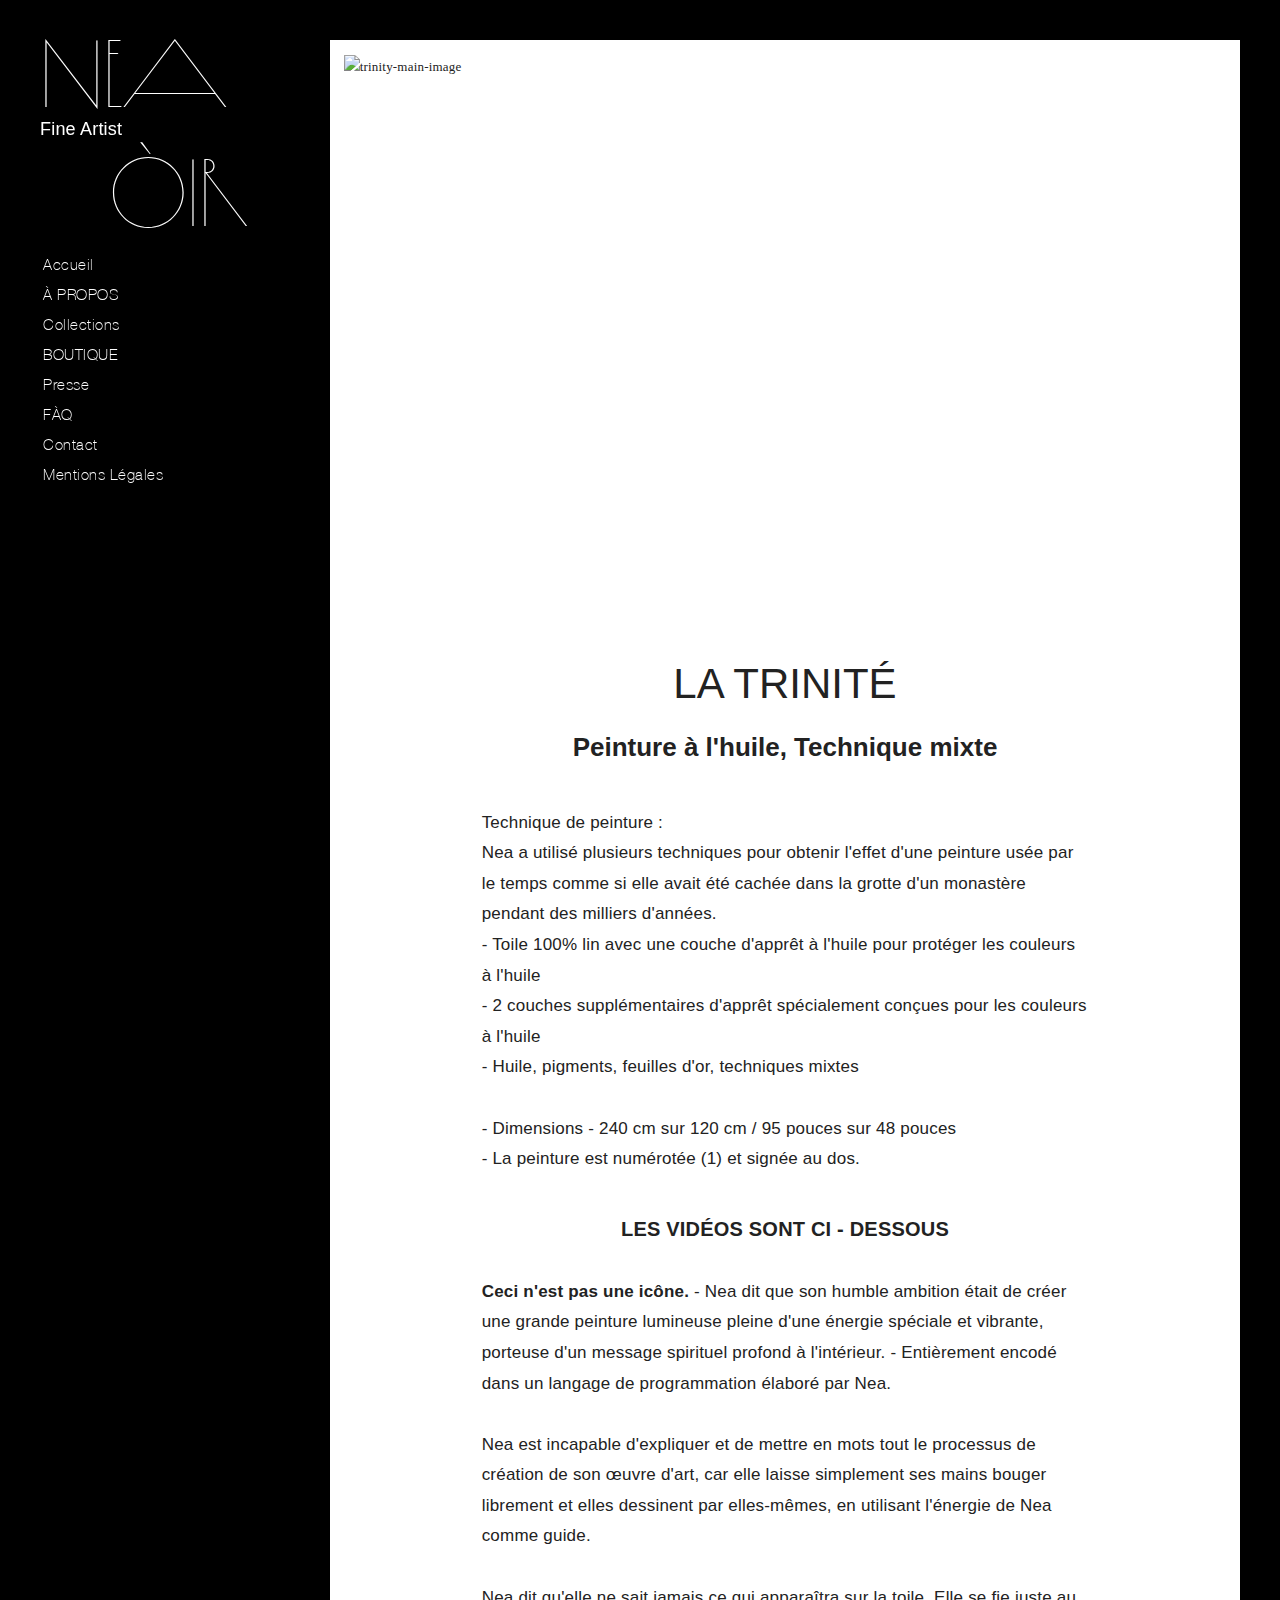
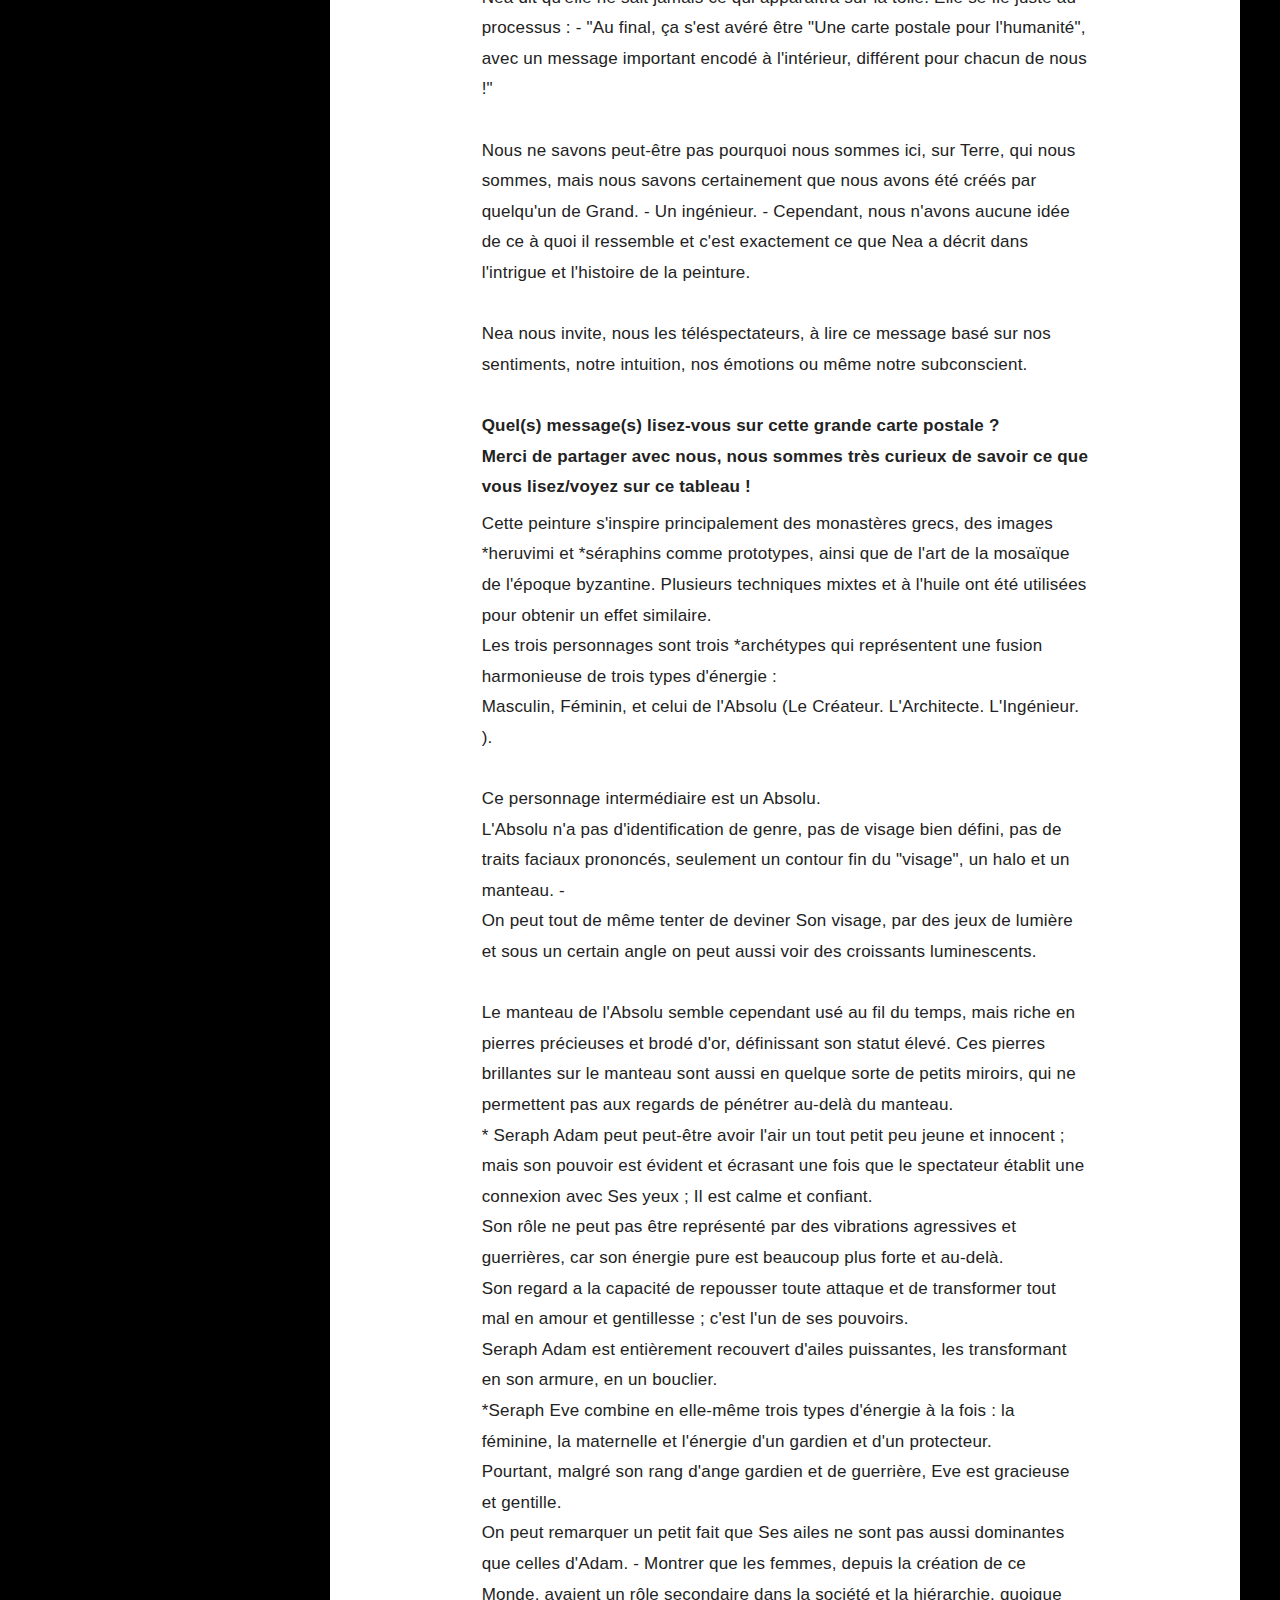
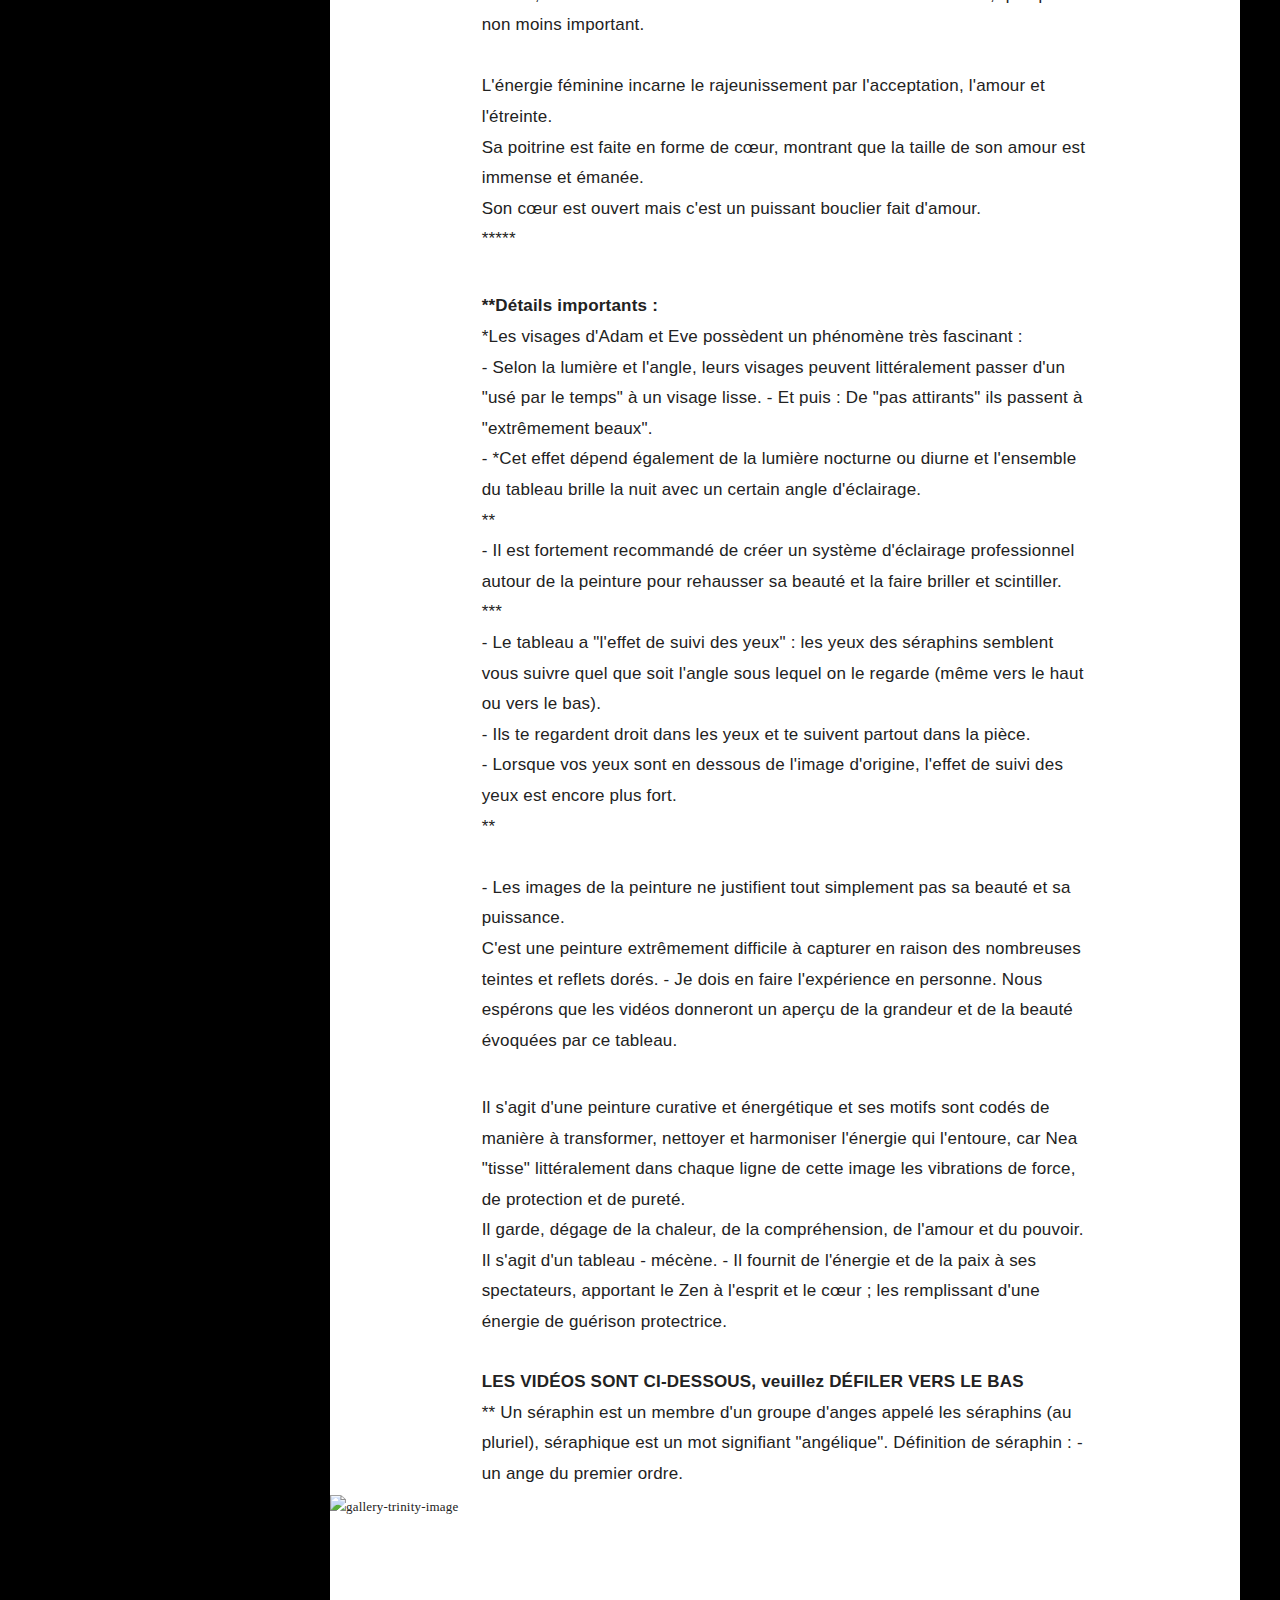
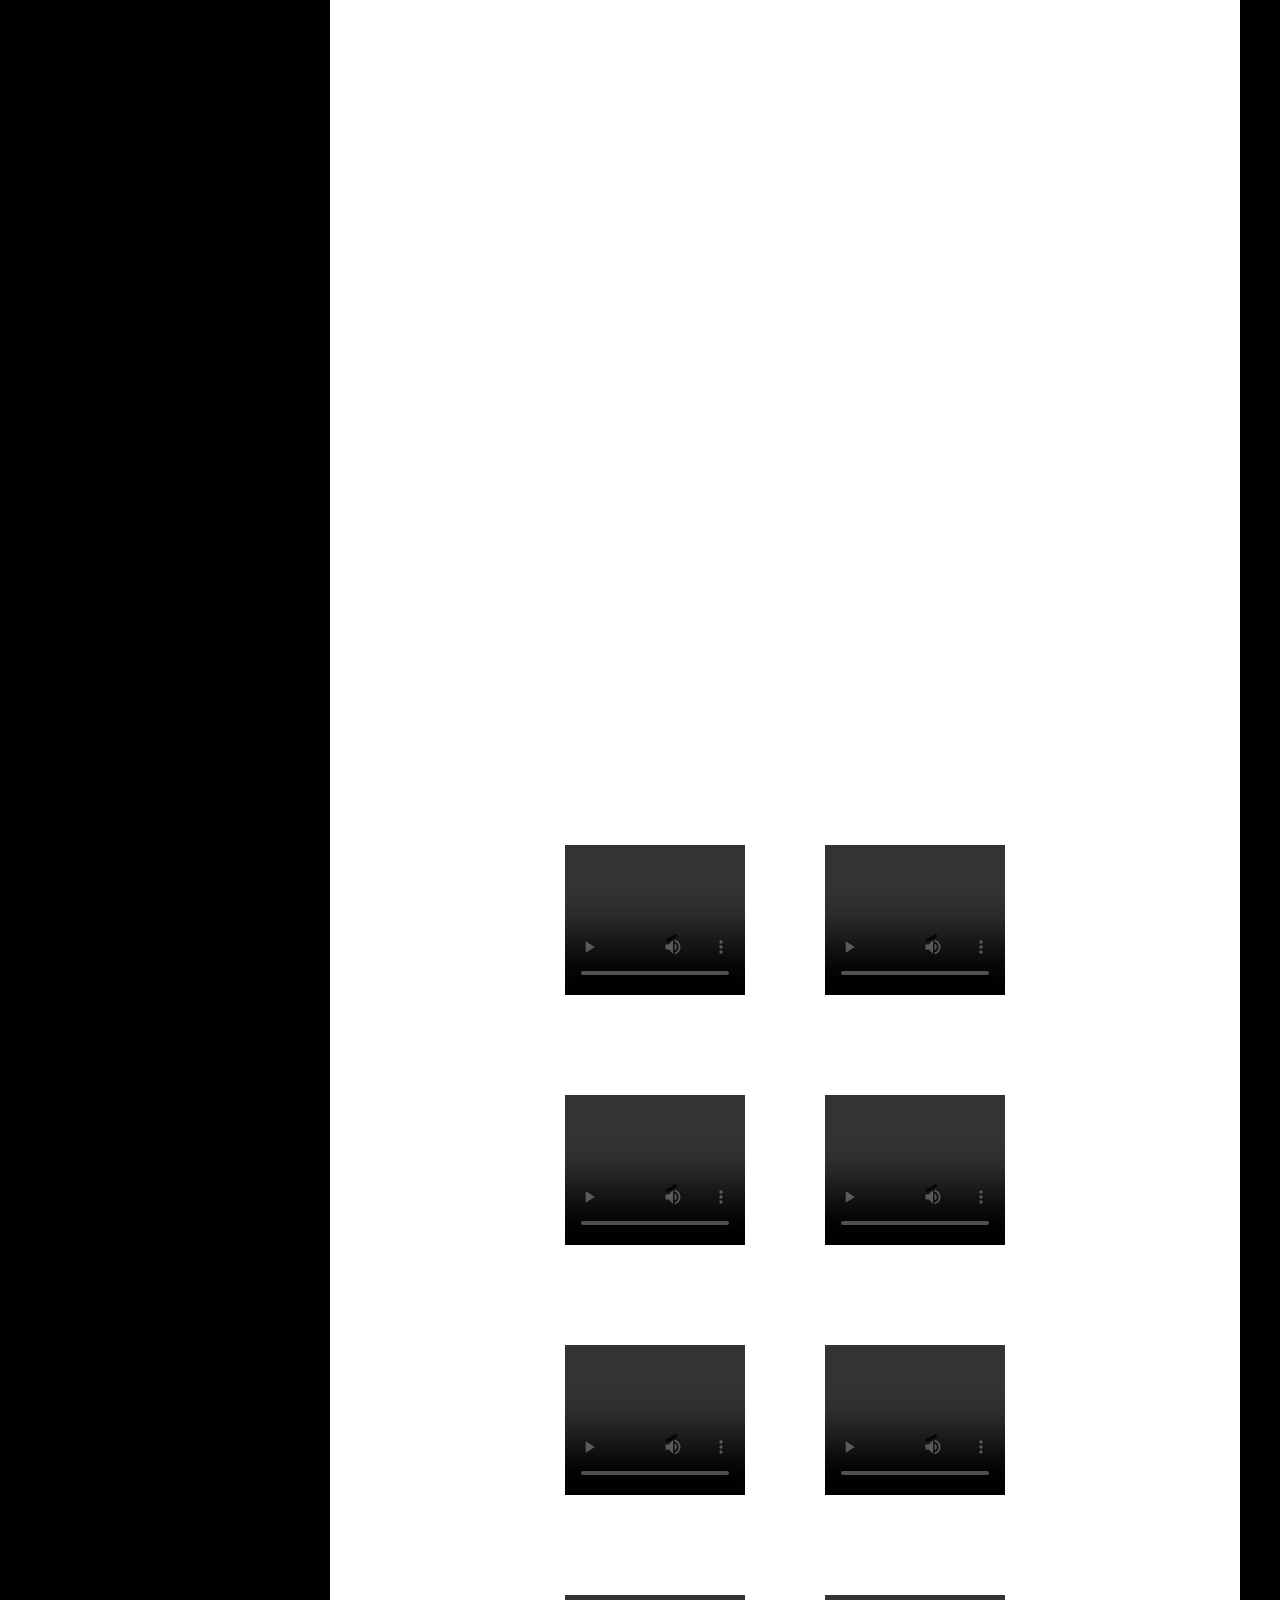
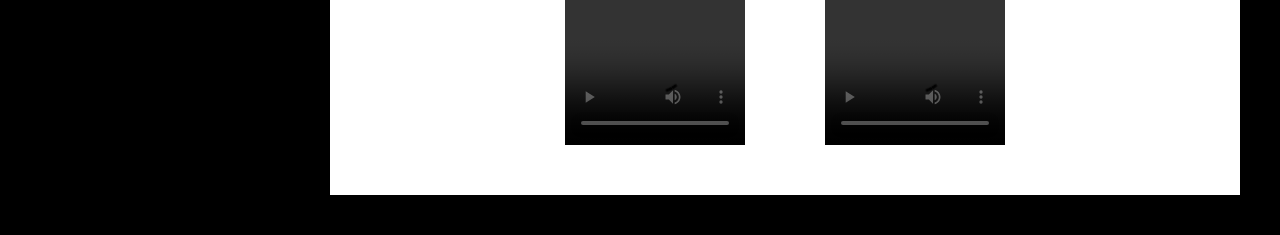
==== trinity.html @ 3c97c103 "Initial commit" ====
<!DOCTYPE html>
<html lang="fr">

<head>
  <meta charset="UTF-8">
  <meta name="viewport" content="width=device-width, initial-scale=1.0">
  <title>Trinity</title>


  <link rel="stylesheet" href="./assets/css/site.css">
  <link rel="stylesheet" href="./assets/css/backtoTop.css">

  <link rel="stylesheet" type="text/css"
    href="https://fonts.googleapis.com/css2?family=Playfair+Display:ital,wght@0,400;0,700;1,400;1,700">

  
  <link rel="stylesheet" href="https://cdnjs.cloudflare.com/ajax/libs/animate.css/4.1.1/animate.min.css" >
  
  <script src="https://cdnjs.cloudflare.com/ajax/libs/wow/1.1.2/wow.min.js"
    integrity="sha512-Eak/29OTpb36LLo2r47IpVzPBLXnAMPAVypbSZiZ4Qkf8p/7S/XRG5xp7OKWPPYfJT6metI+IORkR5G8F900+g=="
    crossorigin="anonymous" referrerpolicy="no-referrer">
  </script>  

    

  <script src="https://kit.fontawesome.com/ac7abcd315.js" crossorigin="anonymous"></script>

  <script src="https://code.jquery.com/jquery-3.5.1.min.js"></script>

 

  <script crossorigin="anonymous" src="./assets/js/extract-css-runtime-min.en-US.js" defer></script>
  <script crossorigin="anonymous" src="../assets/js/extract-css-moment-js-vendor-min.en-US.js" defer></script>
  <script crossorigin="anonymous" src="./assets/js/common-vendors-stable-min.en-US.js" defer></script>
  <script crossorigin="anonymous" src="../assets/js/common-vendors-min.en-US.js" defer></script>
  <script crossorigin="anonymous" src="./assets/js/common-min.en-US.js" defer></script>


  <script data-name="static-context">Static = window.Static || {}; Static.SQUARESPACE_CONTEXT = {};</script>

  <script type="module">Squarespace.load(window);</script>

  <script type="module">Squarespace.afterBodyLoad(Y);</script>


  <script crossorigin="anonymous" src="./static/site.js" defer></script>


</head>

<body style=""
  class="sidebar-text-alignment-left sidebar-position-left sidebar-fixed mobile-site-title-style-manual blog-sidebar-right gallery-style-fit enable-gallery-thumbnails initial-gallery-view-slideshow homepage-gallery-view-slideshow thumbnail-aspect-ratio-auto gallery-controls-simple social-icon-style-normal   show-category-navigation   event-show-past-events event-thumbnails event-thumbnail-size-32-standard event-date-label  event-list-show-cats event-list-date event-list-time event-list-address   event-icalgcal-links  event-excerpts  event-item-back-link    product-list-titles-under product-list-alignment-center product-item-size-43-four-thirds product-image-auto-crop product-gallery-size-43-four-thirds  show-product-price  product-social-sharing tweak-v1-related-products-image-aspect-ratio-11-square tweak-v1-related-products-details-alignment-center newsletter-style-dark hide-opentable-icons opentable-style-dark small-button-style-solid small-button-shape-square medium-button-style-solid medium-button-shape-square large-button-style-solid large-button-shape-square image-block-poster-text-alignment-center image-block-card-dynamic-font-sizing image-block-card-content-position-center image-block-card-text-alignment-left image-block-overlap-dynamic-font-sizing image-block-overlap-content-position-center image-block-overlap-text-alignment-left image-block-collage-dynamic-font-sizing image-block-collage-content-position-top image-block-collage-text-alignment-left image-block-stack-dynamic-font-sizing image-block-stack-text-alignment-left button-style-solid button-corner-style-square tweak-product-quick-view-button-style-floating tweak-product-quick-view-button-position-bottom tweak-product-quick-view-lightbox-excerpt-display-truncate tweak-product-quick-view-lightbox-show-arrows tweak-product-quick-view-lightbox-show-close-button tweak-product-quick-view-lightbox-controls-weight-light native-currency-code-usd collection-type-page collection-layout-default collection-558eadd3e4b0344a8c46f229 mobile-style-available"
  >

  <div id="canvasWrappe">
    <div id="canvas" class="side-navbar-trinity">

      <div id="mobileNav">
        <div class="wrapper">
          <nav class="main-nav mobile-nav">
            <ul>

              <li class="gallery-collection active-link">
                <a href="index.html">Accueil</a>
              </li>

              <li class="gallery-collection">
                <a href="about.html">À PROPOS</a>
              </li>

              <li class="gallery-collection">
                <a href="galleryVideo.html">Collections</a>
              </li>

            </ul>
          </nav>
          <nav class="main-nav mobile-nav">
            <ul>

              <li class="page-collection">
                <a href="shop.html">BOUTIQUE</a>
              </li>

              <li class="page-collection">
                <a href="press.html">Presse</a>
              </li>

              <li class="page-collection">
                <a href="faq.html">FÀQ</a>
              </li>

              <li class="blog-collection">
                <a href="contact.html">Contact</a>
              </li>


              <li class="page-collection">
                <a href="condition.html">Mentions Légales</a>
              </li>

              <li class="page-collection-row"  style=" display: flex; flex-direction: row; justify-content: space-evenly;">
                <a href="#"><i  class="fab fa-facebook-f"></i></a>
                <a href="#"><i  class="fab fa-whatsapp"></i></a>
                <a href="#"><i  class="fab fa-youtube"></i></a>
                <a href="https://www.instagram.com/nea_oir/"><i  class="fab fa-instagram"></i></a>
              </li>

            </ul>
          </nav>
        </div>
      </div>

      <div id="headerWrapper">
        <header id="header">

          <div id="topNavMobile">
            <nav id="mobileMenuLink" class="main-nav clear">
              <ul>
                <li class="active-link"><a>Menu</a></li>
              </ul>
            </nav>
          </div>

          <div id="logo" data-content-field="site-title">

            <h1 class="logo site-title">
              <a href="index.html">
                NEA
              </a>
            </h1>

            <div class="logo-subtitle">Fine Artist</div>

            <h1 class="logo site-title-2">
              <a href="index.html">
                ÒIR
              </a>
            </h1>


          </div>

         

          <div id="topNav" data-content-field="navigation">
            <nav id="mainNavigation" class="main-nav dropdown-click desktop-nav">
              <ul>


                <li class="gallery-collection ">
                  <a href="index.html">Accueil</a>
                </li>



                <li class="gallery-collection">
                  <a href="about.html">À PROPOS</a>
                </li>



                <li class="gallery-collection">
                  <a href="galleryVideo.html">Collections</a>
                </li>


              </ul>

            </nav>

            <nav id="secondaryNavigation" class="main-nav dropdown-click desktop-nav">
              <ul>

                <li class="page-collection">
                  <a href="shop.html">BOUTIQUE</a>
                </li>

                <li class="page-collection">
                  <a href="press.html">Presse</a>
                </li>

                <li class="blog-collection">
                  <a href="faq.html">FÀQ</a>
                </li>

                <li class="page-collection">
                  <a href="contact.html">Contact</a>
                </li>



                <li class="page-collection">
                  <a href="condition.html">Mentions Légales</a>
                </li>


                <li class="page-collection-row">
                  <a href="#"><i  class="fab fa-facebook-f"></i></a>
                  <a href="#"><i  class="fab fa-whatsapp"></i></a>
                  <a href="#"><i  class="fab fa-youtube"></i></a>
                  <a href="https://www.instagram.com/nea_oir/"><i  class="fab fa-instagram"></i></a>
                </li>



              </ul>

            </nav>
          </div>

        </header>
      </div>

      <div id="pageWrapper" class="hfeed" role="main" style="margin-left: 290px;">
        <!-- CATEGORY NAV -->

        <section id="page" style="background-color: white;">

          <div class="main-content" data-content-field="main-content">
            <div data-type="page">


              <div class="" style="display: flex; flex-direction: column; align-items: center;">

                <div class="" style="display: contents;">


                  <noscript>
                    <img class="trinity-img1" src="./assets/images/trinity gold titlesSMALL.png" alt="trinity-main-image" >
                  </noscript>

                  <img class="trinity-img1 circle-enter-active" src="./assets/images/trinity gold titles.png" data-image-focal-point="0.5,0.5" alt="trinity-main-image"
                    data-type="image">

                  <h1 class="galleryvideo-heading grow">LA TRINITÉ</h1>

                  <h3 class="trinity-subheading">Peinture à l'huile, Technique mixte</h3>

                  <br>

                  <!-- <br> -->

                  <p class="about-para trinity-sqs-col-8 span-8 wow animate__animated animate__slideInLeft animate__delay-0.7s">

                    Technique de peinture : <br>
                    Nea a utilisé plusieurs techniques pour obtenir l'effet d'une peinture usée par le temps comme si
                    elle avait été cachée dans la grotte d'un monastère pendant des milliers d'années. <br>

                    - Toile 100% lin avec une couche d'apprêt à l'huile pour protéger les couleurs à l'huile <br>
                    - 2 couches supplémentaires d'apprêt spécialement conçues pour les couleurs à l'huile <br>
                    - Huile, pigments, feuilles d'or, techniques mixtes

                    <br><br>

                    - Dimensions - 240 cm sur 120 cm / 95 pouces sur 48 pouces <br>
                    - La peinture est numérotée (1) et signée au dos.


                    <br><br>

                  </p>

                  <p class="about-para trinity-sqs-col-8 span-8" style="text-align: center;">
                    <strong style="font-size: 20px;" >LES VIDÉOS SONT CI - DESSOUS </strong>
                  </p>


                  <br>

                  <p class="about-para trinity-sqs-col-8 span-8 wow animate__animated animate__slideInRight animate__delay-0.7s">

                    <strong> Ceci n'est pas une icône.</strong>
                    - Nea dit que son humble ambition était de créer une grande peinture
                    lumineuse pleine d'une énergie spéciale et vibrante, porteuse d'un message spirituel profond à
                    l'intérieur. - Entièrement encodé dans un langage de programmation élaboré par Nea. <br> <br>

                    Nea est incapable d'expliquer et de mettre en mots tout le processus de création de son œuvre d'art,
                    car elle laisse simplement ses mains bouger librement et elles dessinent par elles-mêmes, en
                    utilisant l'énergie de Nea comme guide. <br> <br>

                    Nea dit qu'elle ne sait jamais ce qui apparaîtra sur la toile. Elle se fie juste au processus : -
                    "Au final, ça s'est avéré être "Une carte postale pour l'humanité", avec un message important encodé
                    à l'intérieur, différent pour chacun de nous !" <br> <br>

                    Nous ne savons peut-être pas pourquoi nous sommes ici, sur Terre, qui nous sommes, mais nous savons
                    certainement que nous avons été créés par quelqu'un de Grand. - Un ingénieur. - Cependant, nous
                    n'avons aucune idée de ce à quoi il ressemble et c'est exactement ce que Nea a décrit dans
                    l'intrigue et l'histoire de la peinture. <br> <br>

                    Nea nous invite, nous les téléspectateurs, à lire ce message basé sur nos sentiments, notre
                    intuition, nos émotions ou même notre subconscient.

                    <br><br>

                    <strong>
                      Quel(s) message(s) lisez-vous sur cette grande carte postale ? <br>
                      Merci de partager avec nous, nous sommes très curieux de savoir ce que vous lisez/voyez sur ce
                      tableau !
                    </strong>

                  </p>

                  <p class="about-para trinity-sqs-col-8 span-8 wow animate__animated animate__slideInLeft animate__delay-0.7s" style="">
                    Cette peinture s'inspire principalement des monastères grecs, des images *heruvimi et *séraphins
                    comme prototypes, ainsi que de l'art de la mosaïque de l'époque byzantine.
                    Plusieurs techniques mixtes et à l'huile ont été utilisées pour obtenir un effet similaire. <br>
                    Les trois personnages sont trois *archétypes qui représentent une fusion harmonieuse de trois types
                    d'énergie : <br>
                    Masculin, Féminin, et celui de l'Absolu (Le Créateur. L'Architecte. L'Ingénieur. ).

                    <br><br>

                    Ce personnage intermédiaire est un Absolu. <br>
                    L'Absolu n'a pas d'identification de genre, pas de visage bien défini, pas de traits faciaux
                    prononcés, seulement un contour fin du "visage", un halo et un manteau. - <br>
                    On peut tout de même tenter de deviner Son visage, par des jeux de lumière et sous un certain angle
                    on peut aussi voir des croissants luminescents.

                    <br><br>

                    Le manteau de l'Absolu semble cependant usé au fil du temps, mais riche en pierres précieuses et
                    brodé d'or, définissant son statut élevé. Ces pierres brillantes sur le manteau sont aussi en
                    quelque sorte de petits miroirs, qui ne permettent pas aux regards de pénétrer au-delà du manteau.
                    <br>
                    * Seraph Adam peut peut-être avoir l'air un tout petit peu jeune et innocent ; mais son pouvoir est
                    évident et écrasant une fois que le spectateur établit une connexion avec Ses yeux ; Il est calme et
                    confiant.
                    <br>
                    Son rôle ne peut pas être représenté par des vibrations agressives et guerrières, car son énergie
                    pure est beaucoup plus forte et au-delà. <br>
                    Son regard a la capacité de repousser toute attaque et de transformer tout mal en amour et
                    gentillesse ; c'est l'un de ses pouvoirs. <br>
                    Seraph Adam est entièrement recouvert d'ailes puissantes, les transformant en son armure, en un
                    bouclier. <br>
                    *Seraph Eve combine en elle-même trois types d'énergie à la fois : la féminine, la maternelle et
                    l'énergie d'un gardien et d'un protecteur. <br>
                    Pourtant, malgré son rang d'ange gardien et de guerrière, Eve est gracieuse et gentille. <br>
                    On peut remarquer un petit fait que Ses ailes ne sont pas aussi dominantes que celles d'Adam. -
                    Montrer que les femmes, depuis la création de ce Monde, avaient un rôle secondaire dans la société
                    et la hiérarchie, quoique non moins important.

                    <br><br>

                    L'énergie féminine incarne le rajeunissement par l'acceptation, l'amour et l'étreinte. <br>
                    Sa poitrine est faite en forme de cœur, montrant que la taille de son amour est immense et émanée.
                    <br>
                    Son cœur est ouvert mais c'est un puissant bouclier fait d'amour. <br>
                    *****

                    <br><br>

                  </p>


                  <p class="about-para trinity-sqs-col-8 span-8 wow animate__animated animate__slideInRight animate__delay-0.7s">

                    <strong>**Détails importants :</strong> <br>
                    *Les visages d'Adam et Eve possèdent un phénomène très fascinant : <br>
                    - Selon la lumière et l'angle, leurs visages peuvent littéralement passer d'un "usé par le temps" à
                    un visage lisse. - Et puis : De "pas attirants" ils passent à "extrêmement beaux". <br>
                    - *Cet effet dépend également de la lumière nocturne ou diurne et l'ensemble du tableau brille la
                    nuit avec un certain angle d'éclairage. <br>
                    ** <br>
                    - Il est fortement recommandé de créer un système d'éclairage professionnel autour de la peinture
                    pour rehausser sa beauté et la faire briller et scintiller. <br>
                    *** <br>
                    - Le tableau a "l'effet de suivi des yeux" : les yeux des séraphins semblent vous suivre quel que
                    soit l'angle sous lequel on le regarde (même vers le haut ou vers le bas). <br>
                    - Ils te regardent droit dans les yeux et te suivent partout dans la pièce. <br>
                    - Lorsque vos yeux sont en dessous de l'image d'origine, l'effet de suivi des yeux est encore plus
                    fort. <br>
                    **
                    <br><br>

                    - Les images de la peinture ne justifient tout simplement pas sa beauté et sa puissance. <br>
                    C'est une peinture extrêmement difficile à capturer en raison des nombreuses teintes et reflets
                    dorés. - Je dois en faire l'expérience en personne. Nous espérons que les vidéos donneront un aperçu
                    de la grandeur et de la beauté évoquées par ce tableau.

                    <br><br>

                  </p>


                  <p class="about-para trinity-sqs-col-8 span-8 wow animate__animated animate__slideInLeft animate__delay-0.7s" style="">
                    Il s'agit d'une peinture curative et énergétique et ses motifs sont codés de manière à transformer,
                    nettoyer et harmoniser l'énergie qui l'entoure, car Nea "tisse" littéralement dans chaque ligne de
                    cette image les vibrations de force, de protection et de pureté.
                    <br>
                    Il garde, dégage de la chaleur, de la compréhension, de l'amour et du pouvoir.
                    <br>
                    Il s'agit d'un tableau - mécène. - Il fournit de l'énergie et de la paix à ses spectateurs,
                    apportant le Zen à l'esprit et le cœur ; les remplissant d'une énergie de guérison protectrice.

                  </p>

                  <br>

                  <p class="about-para trinity-sqs-col-8 span-8 wow animate__animated animate__slideInLeft animate__delay-0.7s" style="">

                    <strong>LES VIDÉOS SONT CI-DESSOUS, veuillez DÉFILER VERS LE BAS</strong> <br>

                    ** Un séraphin est un membre d'un groupe d'anges appelé les séraphins (au pluriel), séraphique est
                    un mot signifiant "angélique". Définition de séraphin : - un ange du premier ordre.

                  </p>

                  <noscript>
                    <img class="trinity-img2" src="./assets/images/gallerytrinity.webp" alt="gallery-trinity-image" >
                  </noscript>

                  <img class="trinity-img2" src="./assets/images/gallerytrinity.webp" data-image-focal-point="0.5,0.5"
                    alt="gallery-trinity-image" data-type="image" />



                  <div class="trinityvideo-row1 wow animate__animated animate__zoomIn animate__delay-0.7s">
                    
                    <video id="video1" class="trinity-iframe" controls>
                      <source src="/assets/video/trinity/1 Holy Trinity bright.mp4" type="video/mp4" >

                      Your browser does not support the video tag.
                    </video>

                    <video id="video1" class="trinity-iframe" controls>
                      <source src="/assets/video/trinity/2 Holy Trinity full.mp4" type="video/mp4" >

                      Your browser does not support the video tag.
                    </video>


                  </div>

                  <div class="trinityvideo-row1 wow animate__animated animate__zoomIn animate__delay-0.7s">

                    <video id="video1" class="trinity-iframe" controls>
                      <source src="/assets/video/trinity/3 Holy Trinity full1.mp4" type="video/mp4" >

                      Your browser does not support the video tag.
                    </video>

                    <video id="video1" class="trinity-iframe" controls>
                      <source src="/assets/video/trinity/4 absolut3f.mp4" type="video/mp4" >

                      Your browser does not support the video tag.
                    </video>


                  </div>

                  <div class="trinityvideo-row1 wow animate__animated animate__zoomIn animate__delay-0.7s">

                    <video id="video1" class="trinity-iframe" controls>
                      <source src="/assets/video/trinity/5 Holy Trinity short.mp4" type="video/mp4" >

                      Your browser does not support the video tag.
                    </video>

                    <video id="video1" class="trinity-iframe" controls>
                      <source src="/assets/video/trinity/6 adam f.mp4" type="video/mp4" >

                      Your browser does not support the video tag.
                    </video>


                  </div>

                  <div class="trinityvideo-row1 wow animate__animated animate__zoomIn animate__delay-0.7s">

                    <video id="video1" class="trinity-iframe" controls>
                      <source src="/assets/video/trinity/7 adam video audio.mp4" type="video/mp4" >

                      Your browser does not support the video tag.
                    </video>

                    <video id="video1" class="trinity-iframe" controls>
                      <source src="/assets/video/trinity/8eva2.mp4" type="video/mp4" >

                      Your browser does not support the video tag.
                    </video>


                  </div>


                </div>



              </div>




            </div>
          </div>

          <!-- Back to top button -->
          <a id="button">
            <i class="fas fa-angle-up topIcon"></i>
          </a>

        </section>
      </div>

    </div>
  </div>



  <script>
    new WOW().init();
  </script>

<script src="http://ajax.googleapis.com/ajax/libs/jquery/1.7.1/jquery.min.js" type="text/javascript"></script>
<script src="./static/backtotop.js"></script>


</body>

</html>
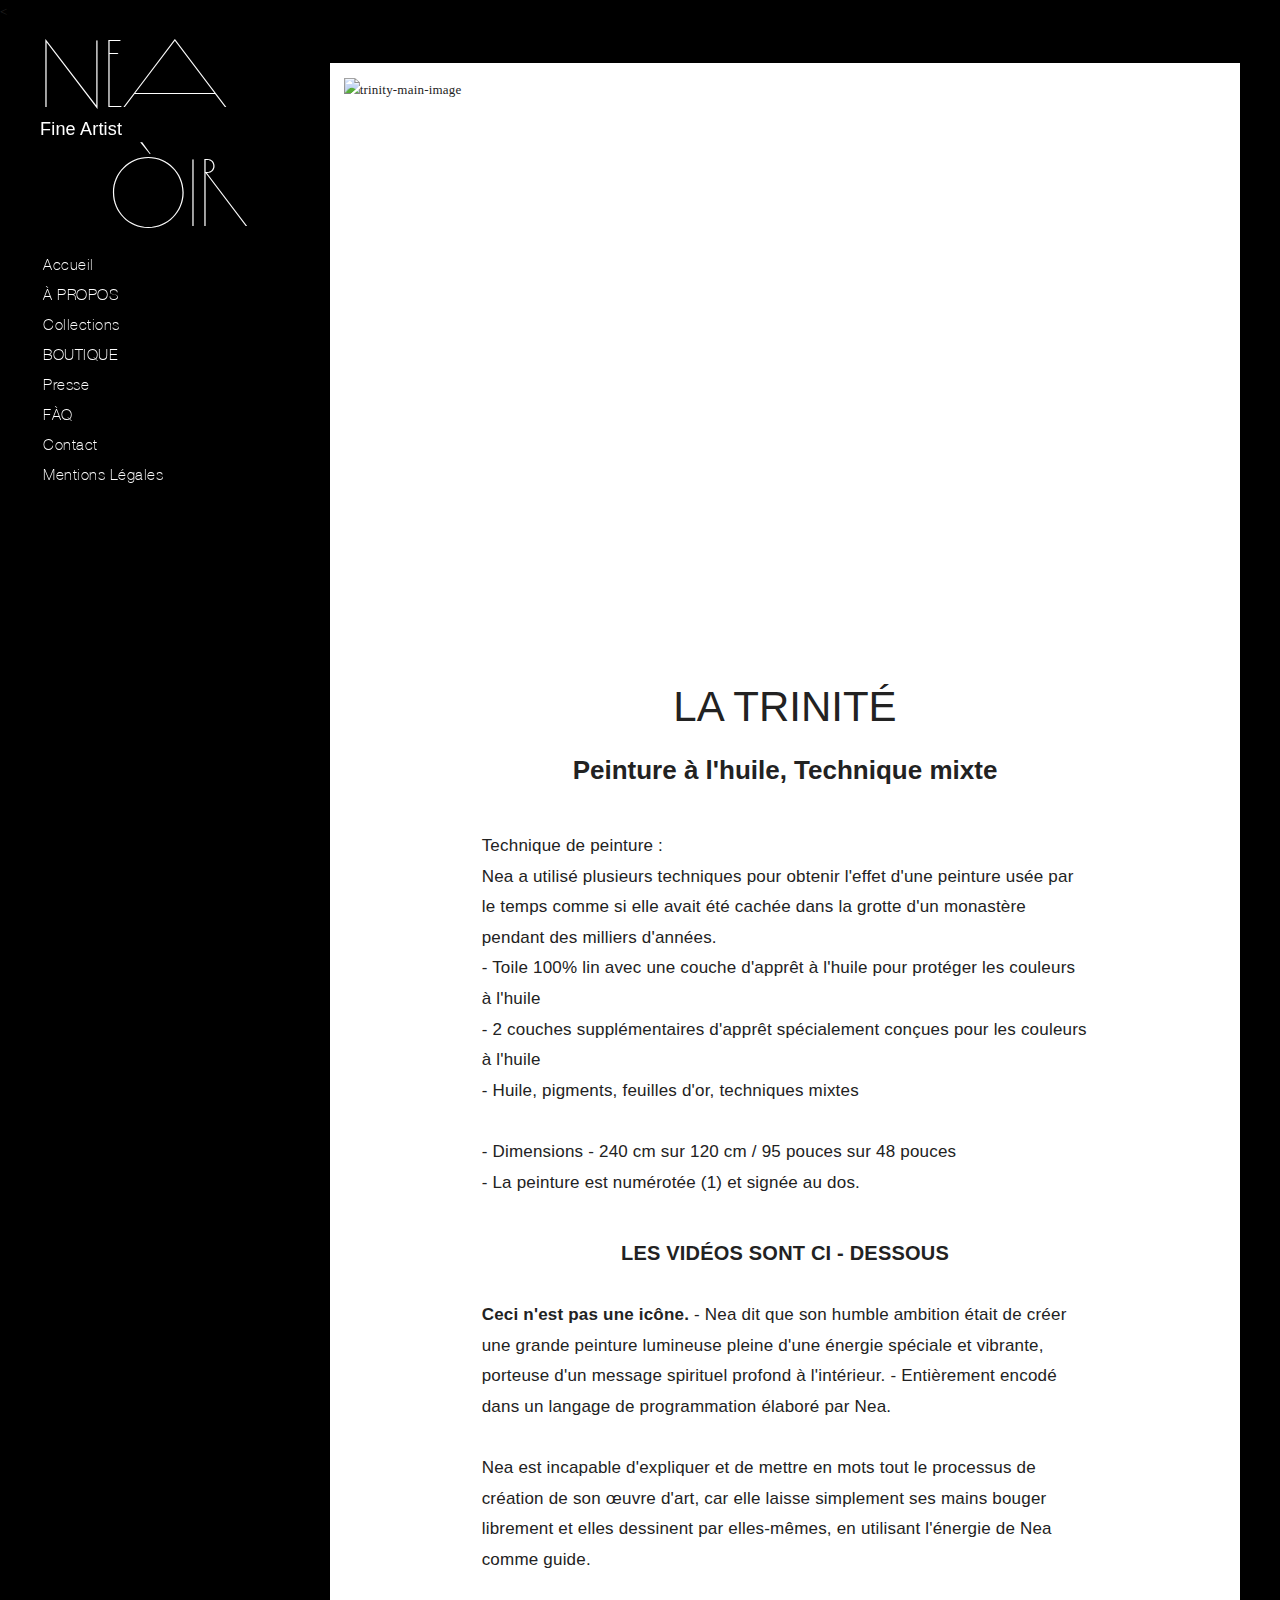
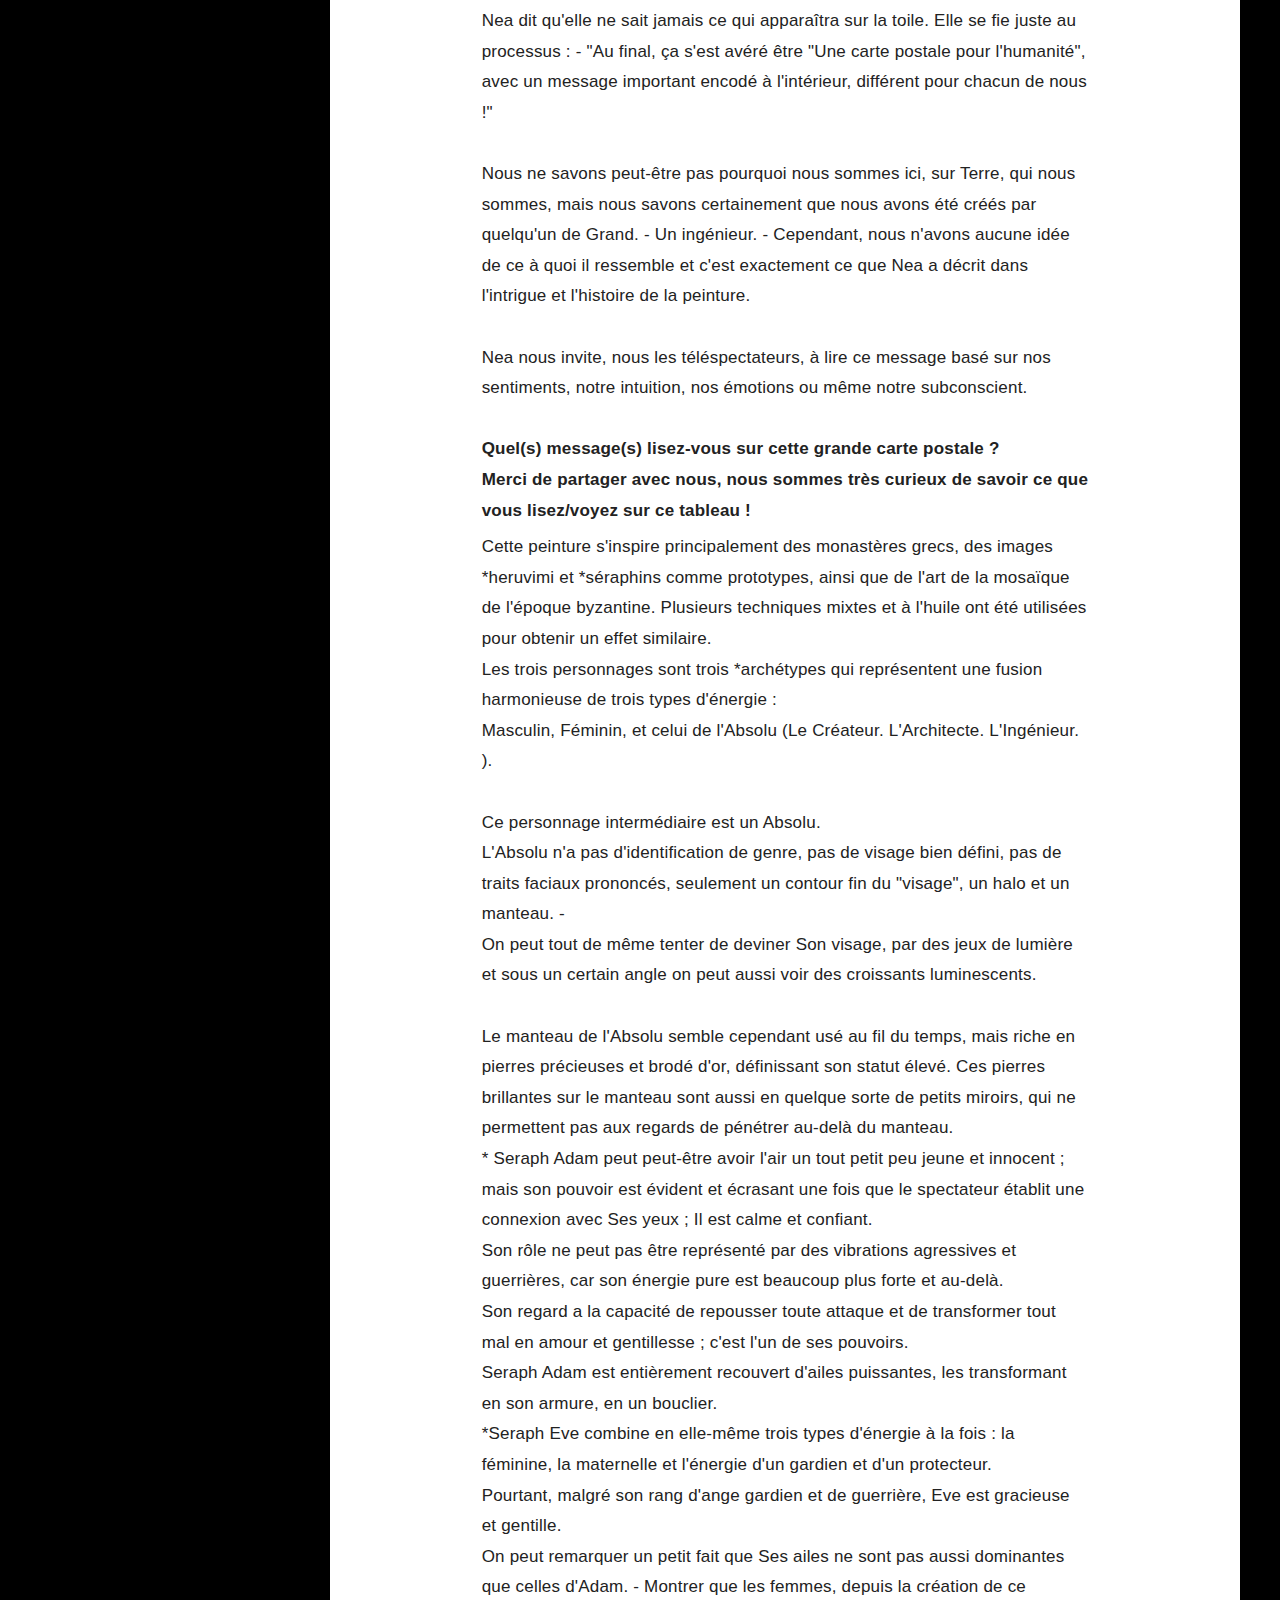
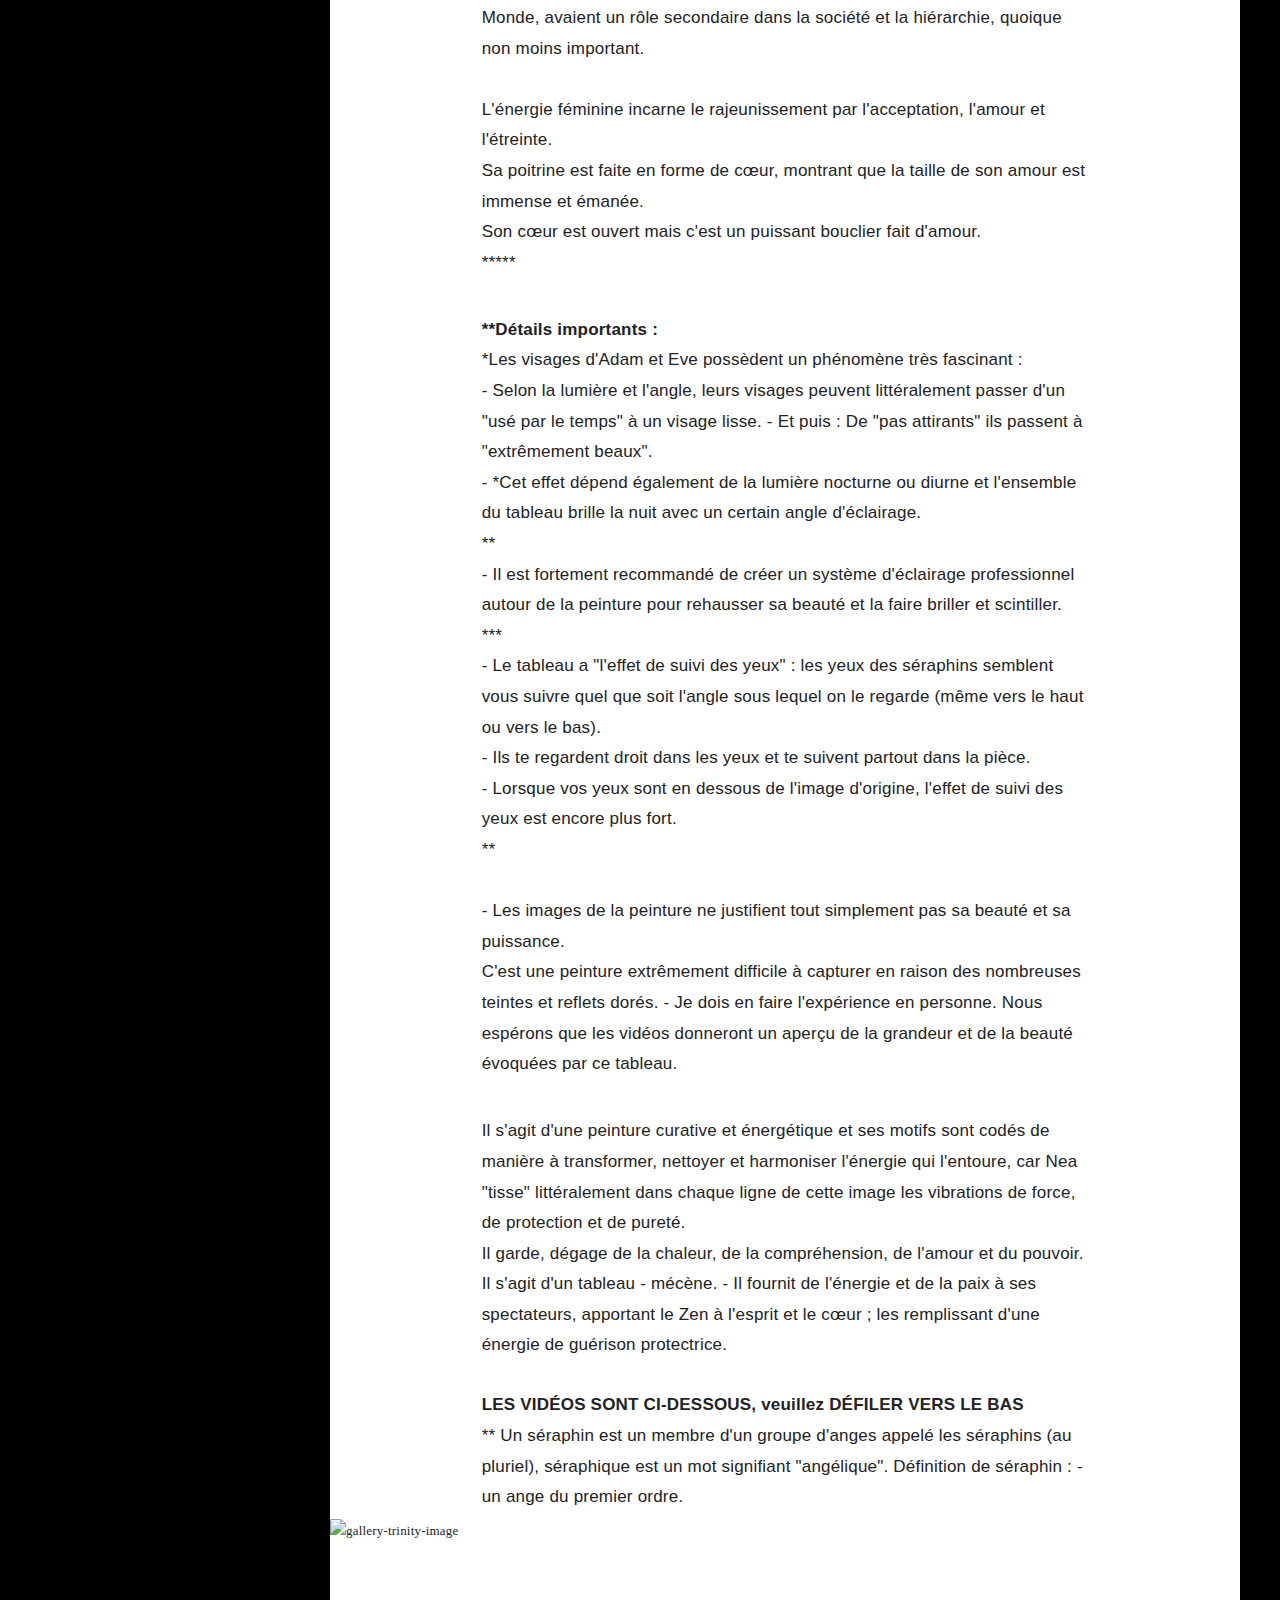
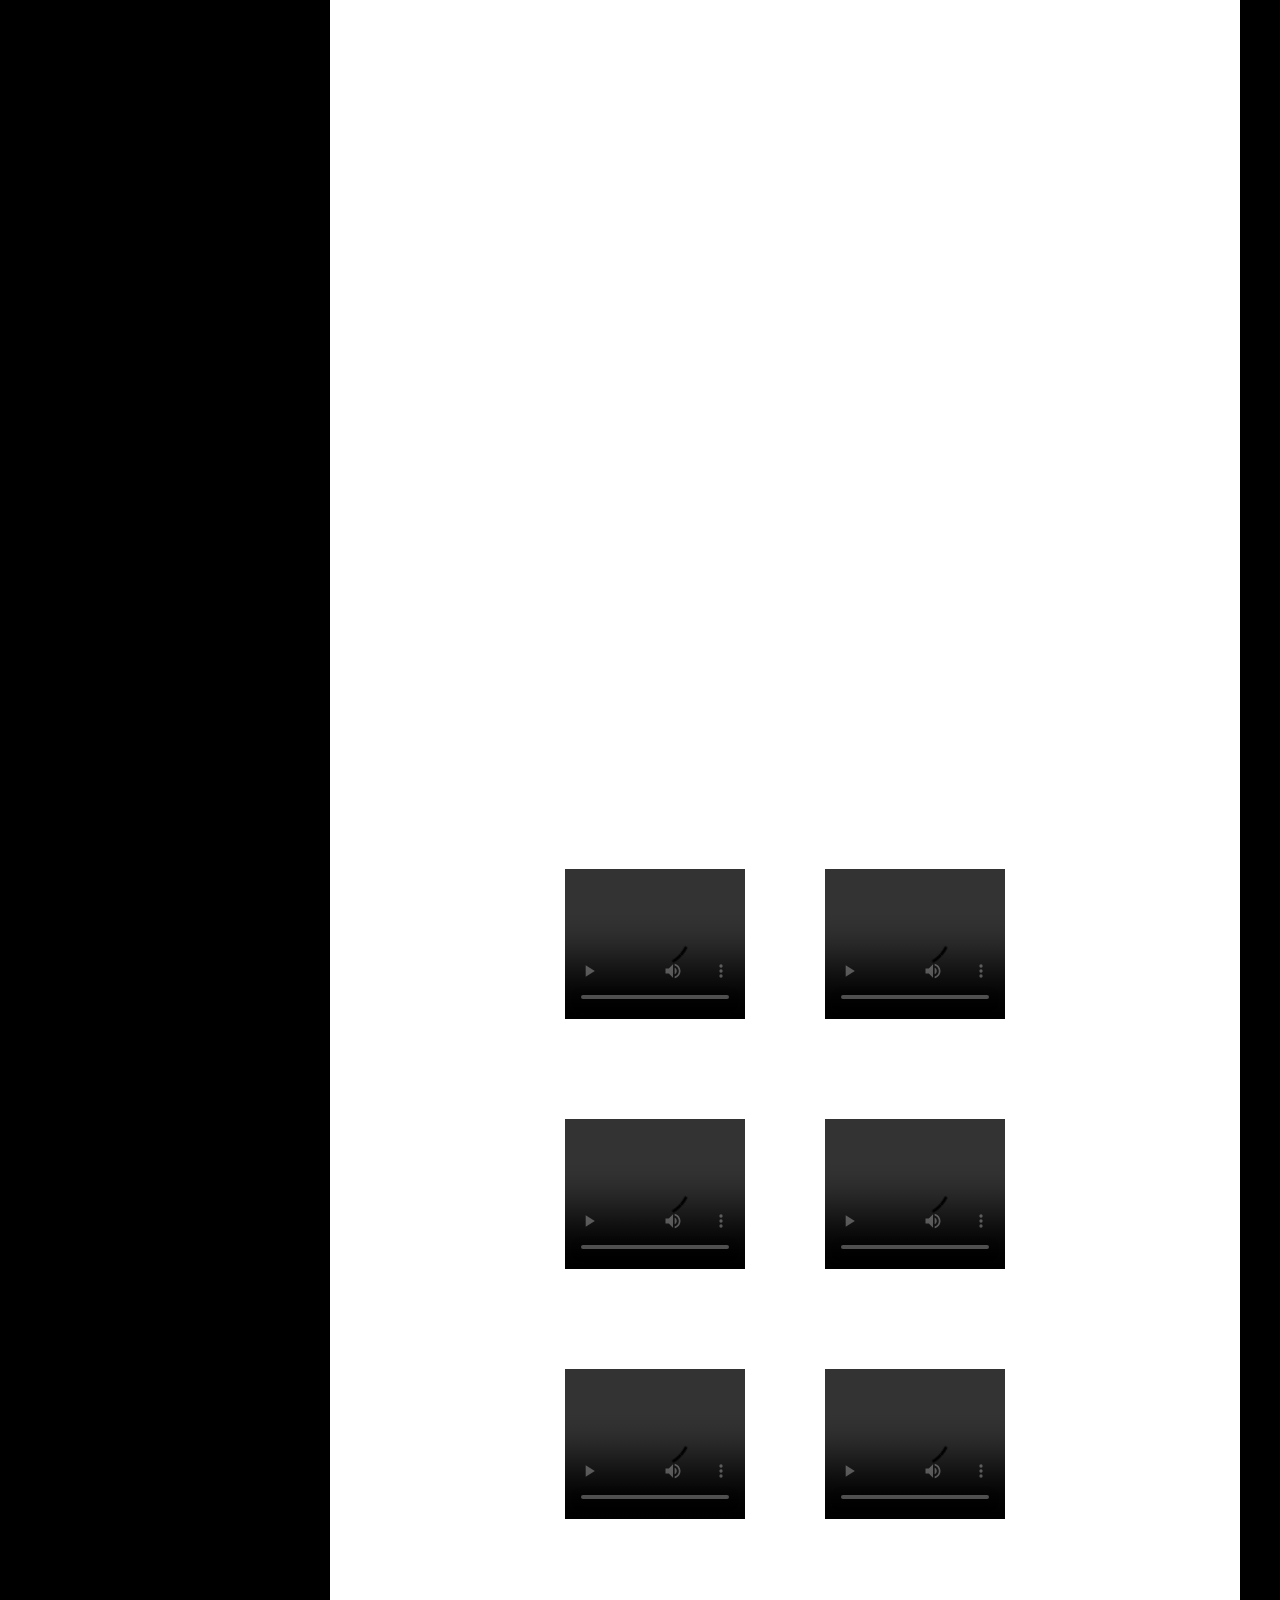
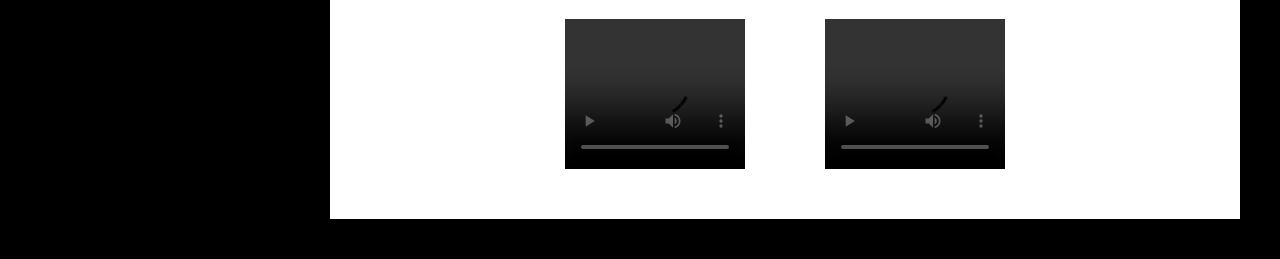
==== commit 1184a67f: "bug in master branch" ====
--- a/trinity.html
+++ b/trinity.html
@@ -1,7 +1,7 @@
 <!DOCTYPE html>
 <html lang="fr">
 
-<head>
+<<head>
   <meta charset="UTF-8">
   <meta name="viewport" content="width=device-width, initial-scale=1.0">
   <title>Trinity</title>
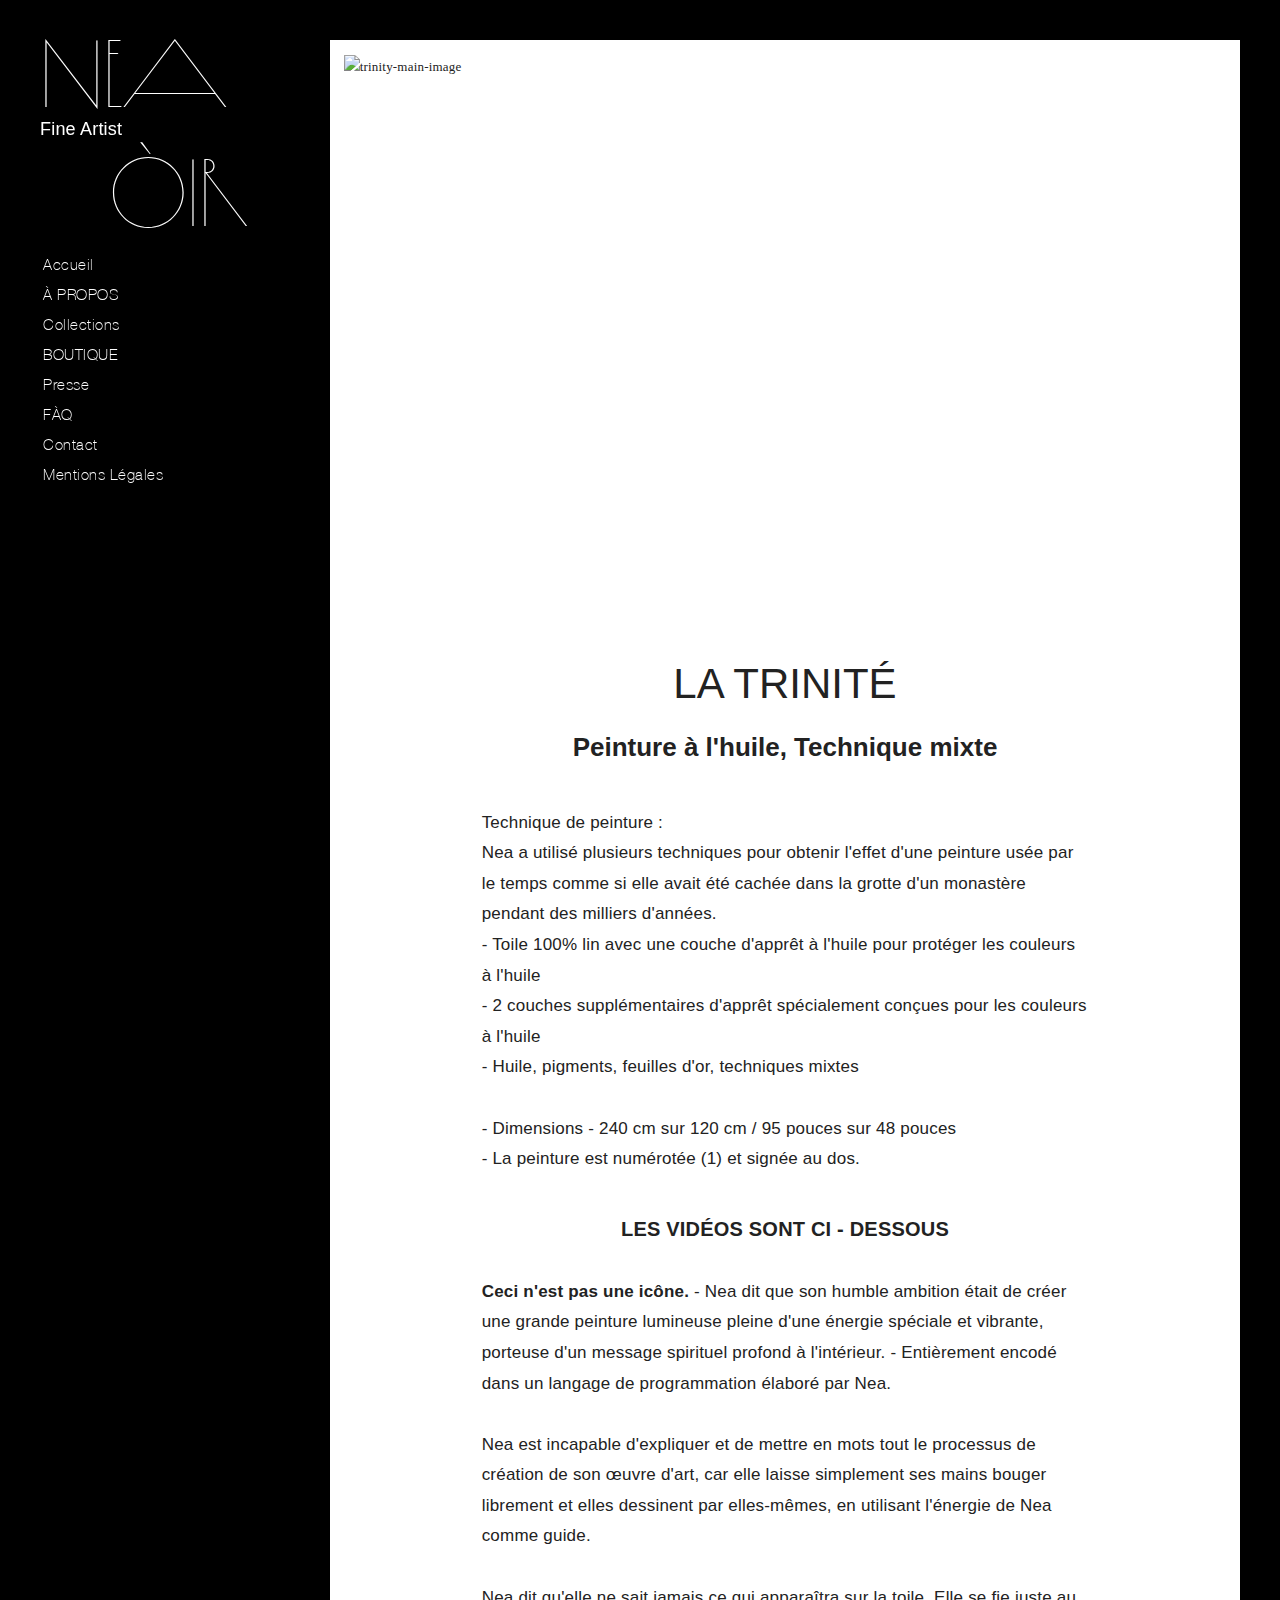
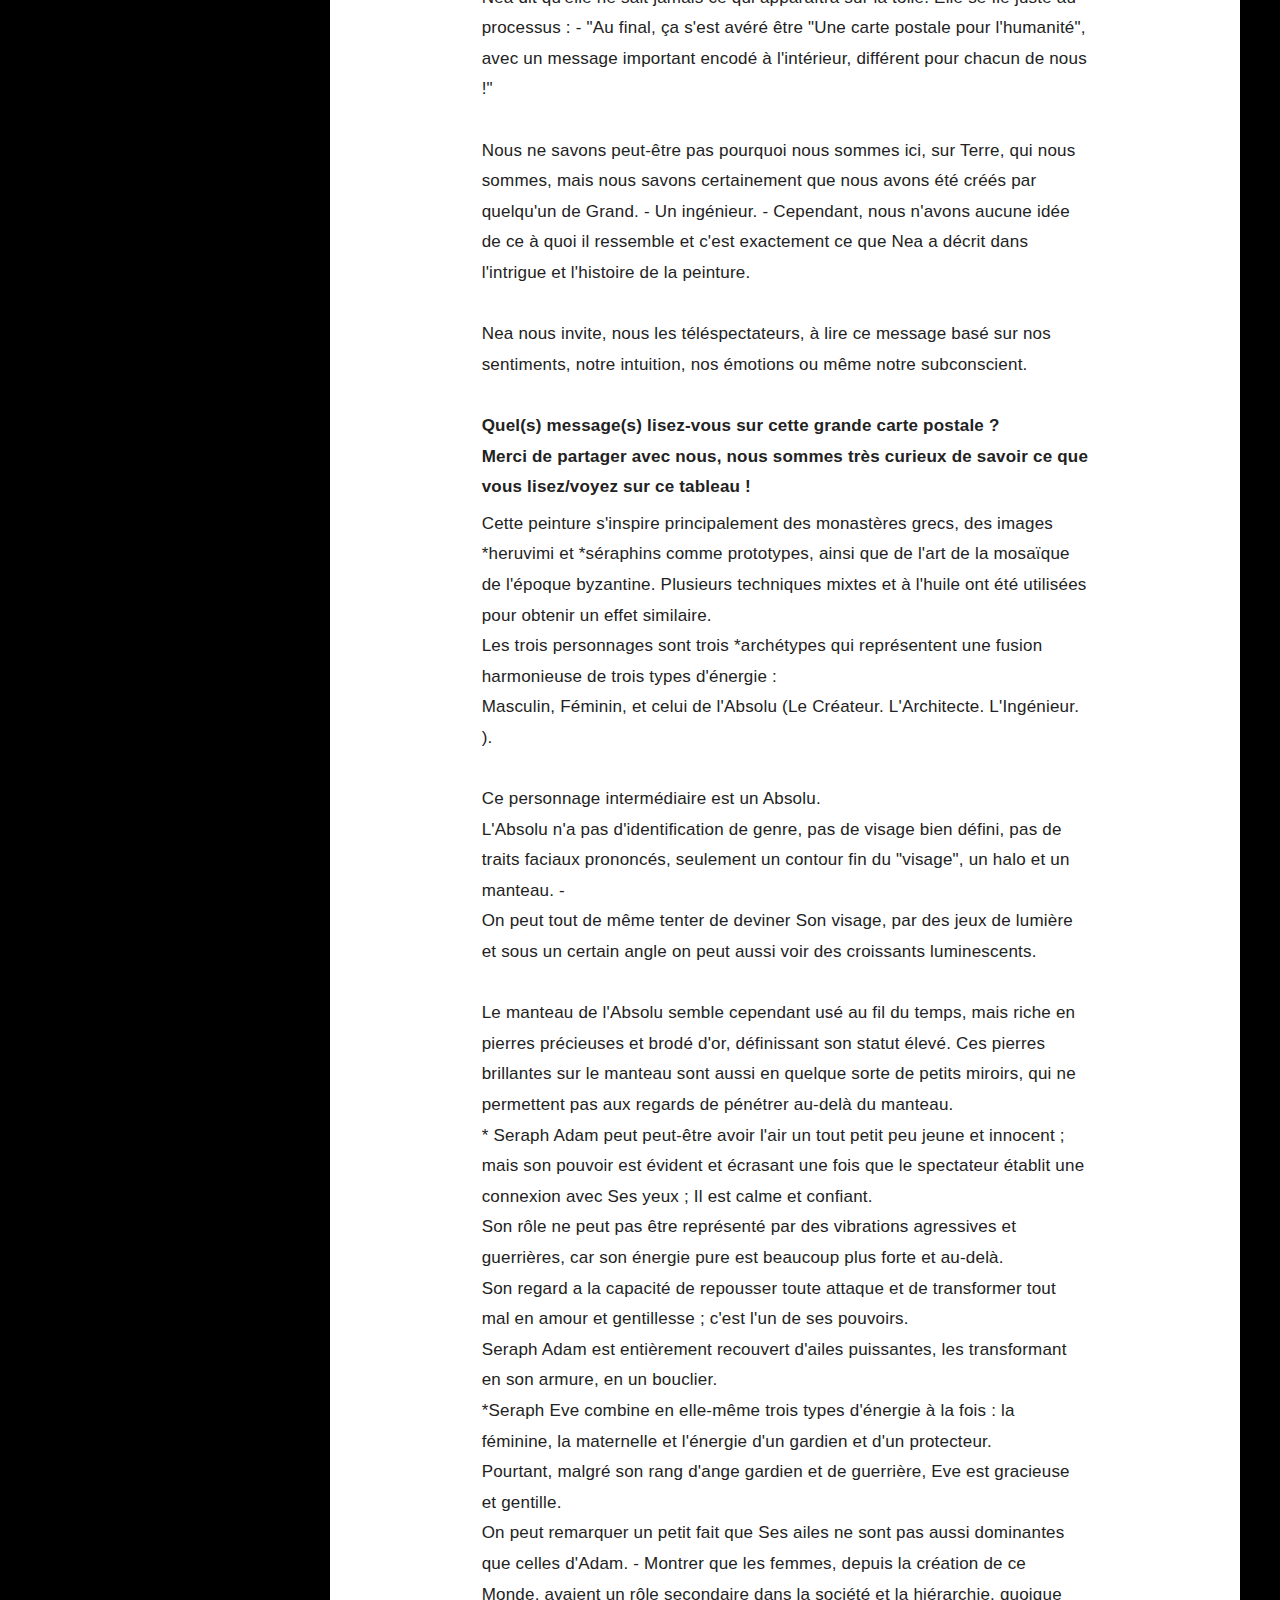
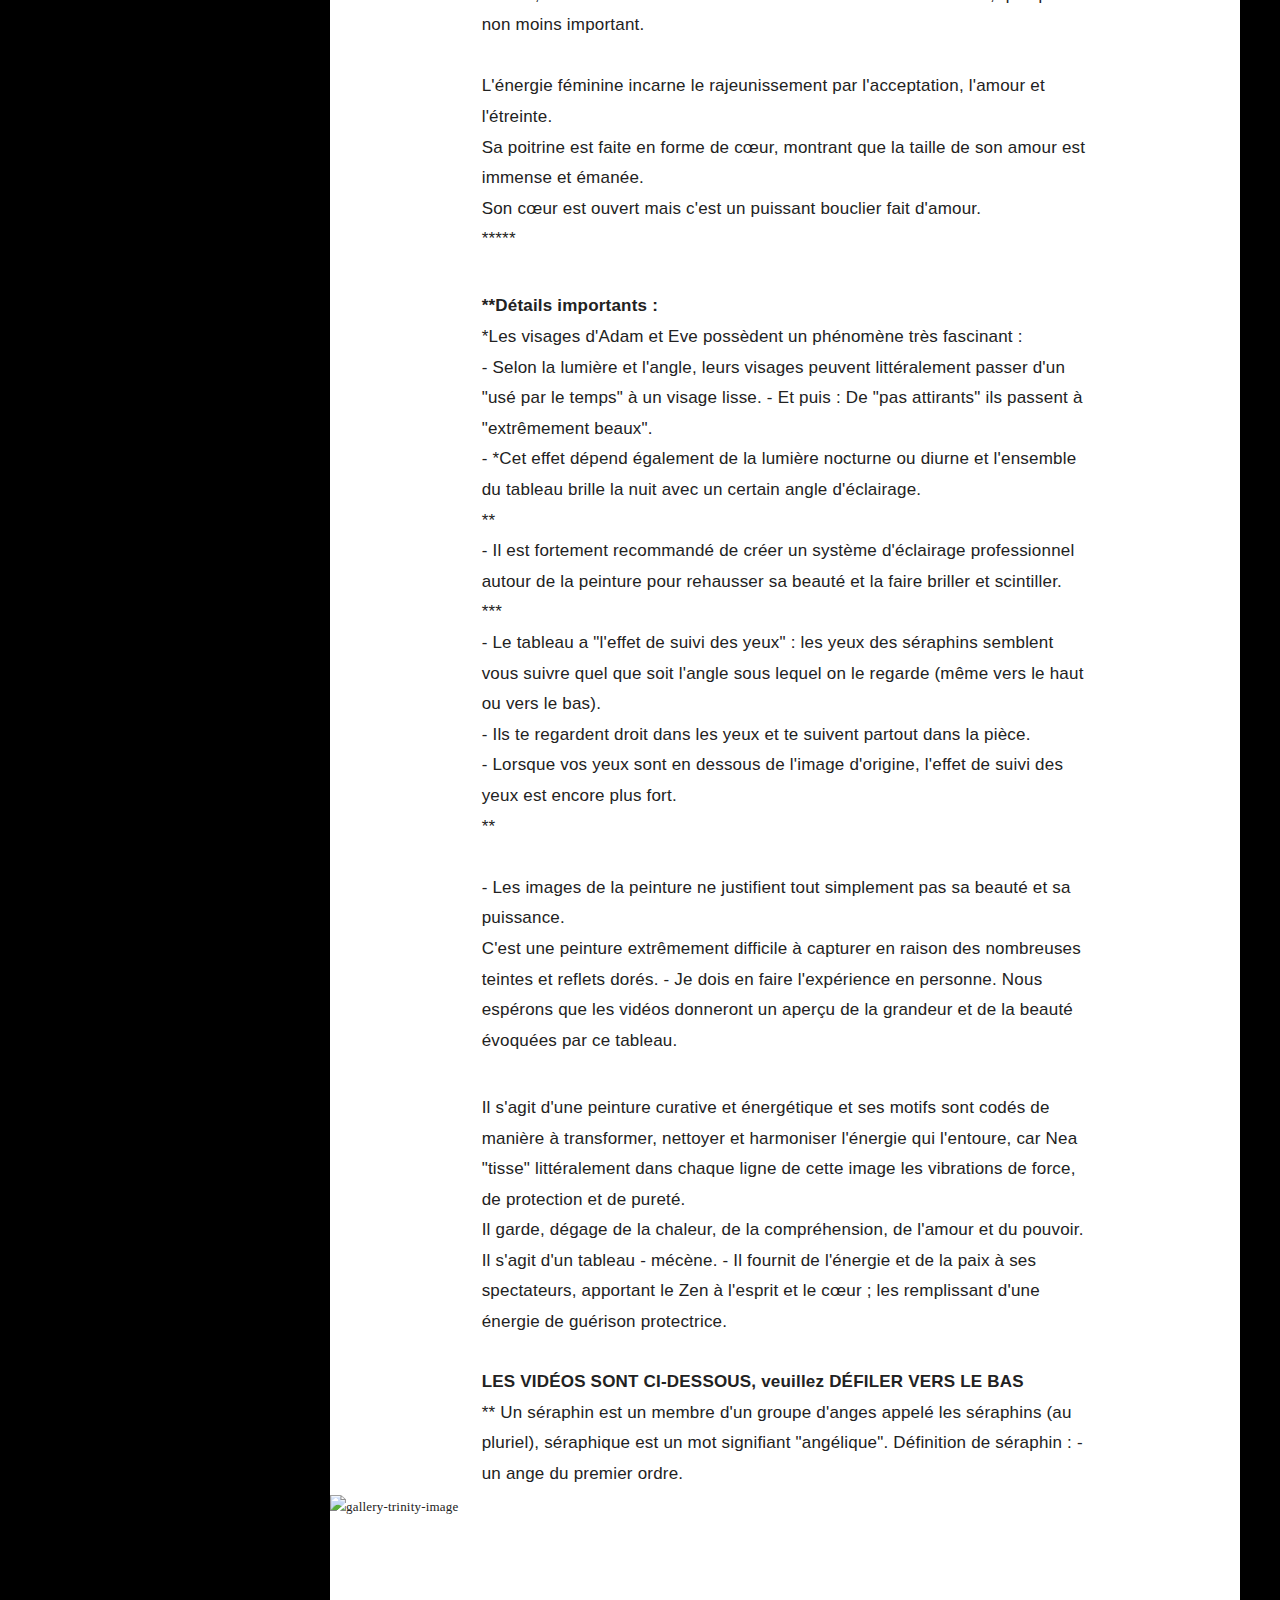
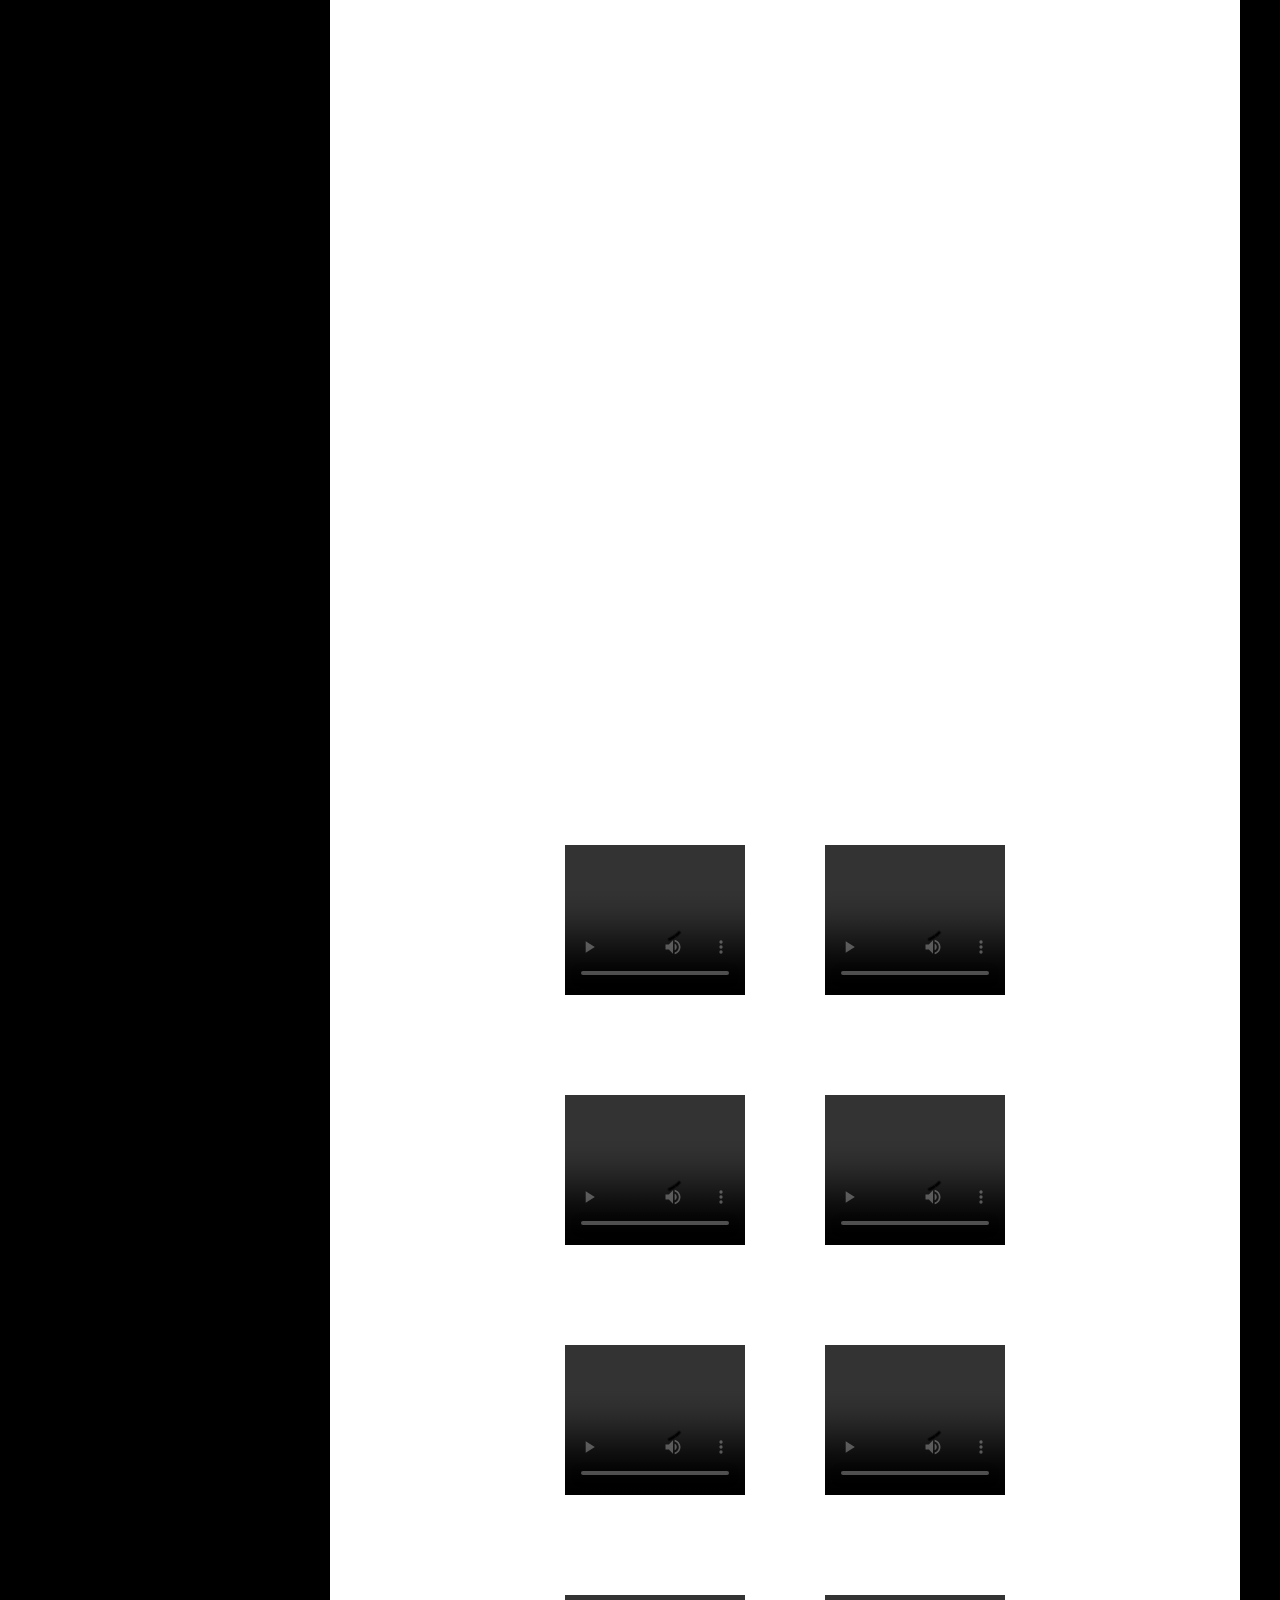
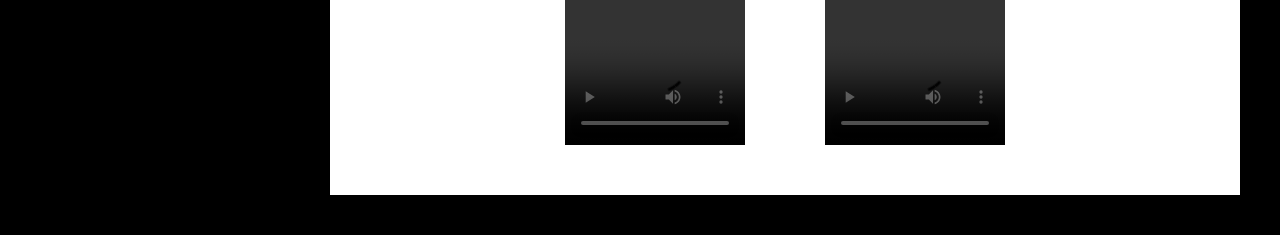
==== commit 94234ac0: "fixed the bug" ====
--- a/trinity.html
+++ b/trinity.html
@@ -1,7 +1,9 @@
 <!DOCTYPE html>
 <html lang="fr">
 
-<<head>
+
+<!-- Feature branch the bug is fixed -->
+<head>
   <meta charset="UTF-8">
   <meta name="viewport" content="width=device-width, initial-scale=1.0">
   <title>Trinity</title>
